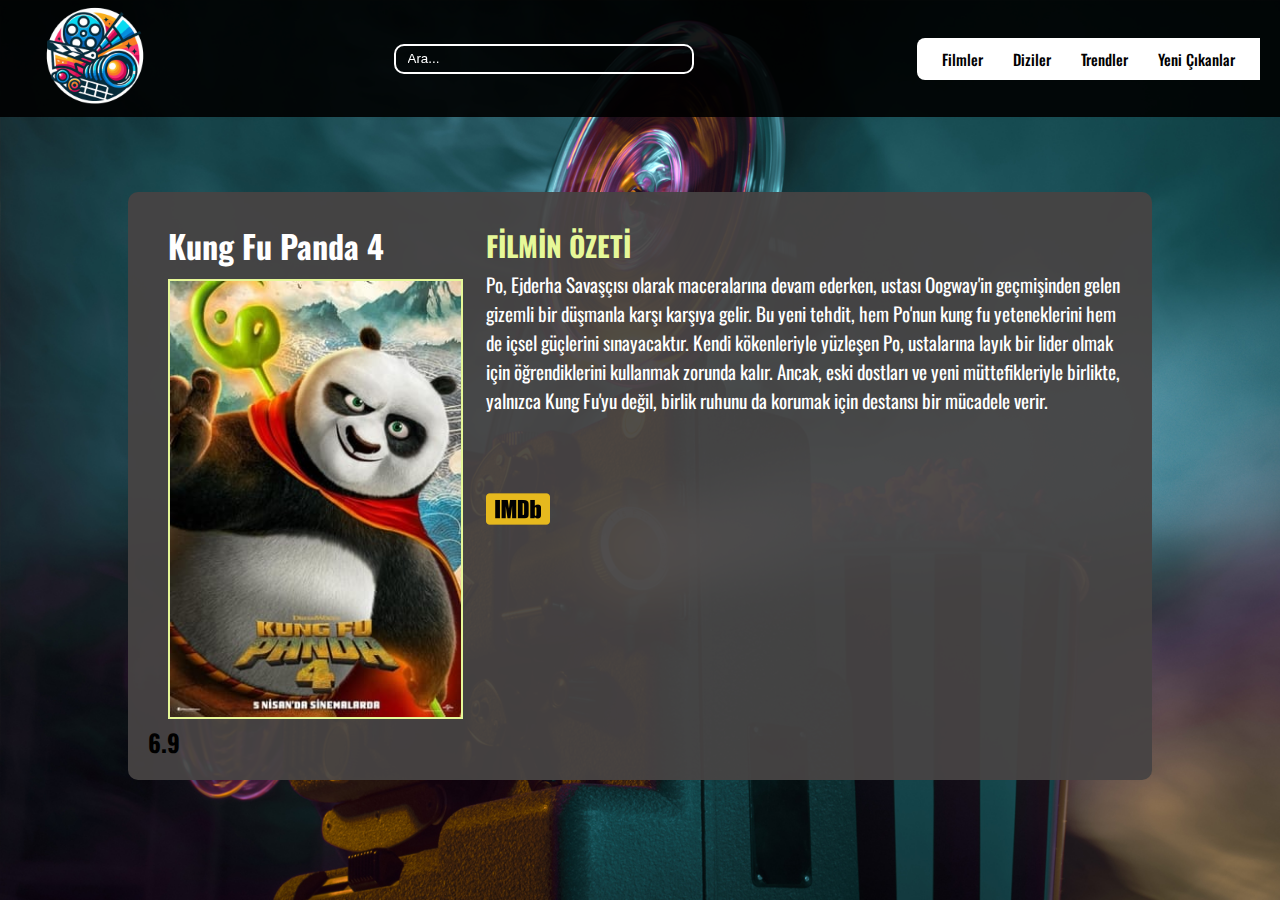
==== movie.html @ b056865a "Yeni Film Sayfası Oluşturuldu" ====
<!DOCTYPE html>
<html lang="en">
<head>
    <meta charset="UTF-8">
    <meta name="viewport" content="width=device-width, initial-scale=1.0">
    <title>Document</title>
    <link rel="stylesheet" href="style.css">
    <link rel="stylesheet" href="https://cdnjs.cloudflare.com/ajax/libs/font-awesome/6.6.0/css/all.min.css">

</head>
<body>
    <main>
        <header>

            <div class="logo">
                <a href="#"><img src="img/logo.png" alt=""></a>
            </div>
            <form class="search-from" action="#" method="get">
                <input type="text" placeholder="Ara..." name="q">
               
            </form>
            <div class="ider-text">
                <ul>
                    <li><a href="#">Filmler</a></li>           
                    <li><a href="#">Diziler</a></li>              
                    <li><a href="#">Trendler</a></li>    
                    <li><a href="#">Yeni Çıkanlar</a></li>
                </ul>
            </div>
        </header>
        <section>
            <div class="box"> 
                <div class="movie-all-movie">
                    <div class="movieTitle">
                        <h3>Kung Fu Panda 4</h3>
                    </div>
                    <div class="movieInformationPhoto">
                        <img src="img/Kung-Fu-Panda-4-1.jpg" alt="">
                    </div>
                    <div class="movie-shorts"><h3>FİLMİN ÖZETİ</h3></div>
                    <div class="movieInformation">         
                        <p>Po, Ejderha Savaşçısı olarak maceralarına devam ederken, ustası Oogway'in geçmişinden gelen gizemli bir düşmanla karşı karşıya gelir. Bu yeni tehdit, hem Po'nun kung fu yeteneklerini hem de içsel güçlerini sınayacaktır. Kendi kökenleriyle yüzleşen Po, ustalarına layık bir lider olmak için öğrendiklerini kullanmak zorunda kalır. Ancak, eski dostları ve yeni müttefikleriyle birlikte, yalnızca Kung Fu'yu değil, birlik ruhunu da korumak için destansı bir mücadele verir.</p>
                    </div>
                    <div class="movieIcons">
                        <img src="img/Icons/imdb.png"  alt=""><span><h2>6.9</h2></span>
                    </div>                         
                    <div class="movieTime">              
                    </div>                 
                    <div class="movieViews">               
                    </div>                    
                    <div class="year-country">                  
                    </div>                
                    <div class="MovieTypes">                    
                    </div>                    
                    <div class="movieCategory">                                            
                    </div>
            
                </div>
            </div>    
        </section>
    </main>
    
</body>
</html>
---- style.css ----
@import url('https://fonts.googleapis.com/css2?family=Herr+Von+Muellerhoff&family=Montserrat:ital,wght@0,100..900;1,100..900&family=Oswald:wght@200..700&family=Poppins:wght@400;500;600;700&display=swap');
@import url('https://fonts.googleapis.com/css2?family=Oswald:wght@200..700&display=swap');
@import url('https://fonts.googleapis.com/css2?family=Poppins:wght@100;700&display=swap');
* {
    margin: 0;
    padding: 0;
    box-sizing: border-box;
    outline: none;
}

a {
    text-decoration: none;
}

body {
    background-image: url('img/kamera.jpg');
    background-size: cover;
    background-repeat: no-repeat;
    background-attachment: fixed;
    font-family: "Oswald", sans-serif;
}

.ider-text {
    background-color: #fff;
    padding: 10px;
    border-top-left-radius: 8px;
    border-bottom-left-radius: 8px;
    font-size: 15px;
}

.logo {
    display: flex;
    align-items: center;
    left: 10px;
}

.logo img {
    width: 150px;
    height: auto;
    max-height: 150px;
}

header {
    position: fixed;
    top: 0;
    left: 0;
    width: 100%;
    height: 13%;
    display: flex;
    align-items: center;
    justify-content: space-between;
    padding: 1px 20px;
    transition: all ease 0.5s;
    z-index: 9999;
    background-color:rgb(0, 0, 0,0.9);
}

header ul {
    display: flex;
    align-items: center;
    list-style: none;
}

header ul li {
    margin: 0 15px;
}

header ul li a {
    color: #000;
    transition: color 0.5s ease;
    font-weight: 500;
}

header ul li a:hover {
    color: #7fffd4;
}

.search-from {
    display: flex;
    align-items: center;
}

.search-from input[type=text] {
    padding: 8px 12px;
    border: 2px solid white;
    border-radius: 10px;
    outline: none;
    width: 300px;
    background: transparent;
    cursor: pointer;
    height: 30px;
    color: #fff;
}

.search-from input:hover {
    background-color: rgb(17, 161, 165);
}

::placeholder {
    color: white;
}

.container {
    border: 2px solid white;
    width: 90%;
    margin: 150px auto 0;
    display: flex;
    justify-content: center;
    align-items: center;
    position: relative;
    padding: 20px;
    flex-wrap: wrap;
    background-color:rgba(2, 2, 2, 0.7)
    
}

.poster-container {
    display: flex;
    flex-wrap: wrap;
    gap: 5px;
    justify-content: center;
    align-items: center;
}

.poster-menu {
    width: 14%;
    max-width: 240px;
    position: relative;
    text-align: center;
    overflow: hidden;
    
}

.poster-menu img {
    width: 100%;
    height: auto;
    transition: transform 0.3s ease;
}

.poster-menu:hover {
    transform: scale(1.2);
    z-index: 2;
    transition: all 0.3s ease;
}

.poster-menu:hover img {
    transform: scale(1.1);
}

.poster-info {
    position: absolute;
    color: #fff;
    font-size: 85%;
    
    background-color: gray;
    bottom: 5%;
    left: 50%;
    transform: translateX(-50%);
    width: 100%;
    transition: all 0.3s ease;
}

.poster-menu:hover .poster-info {
    bottom: 20px;
    width: 100%
}

.poster-meta {
    position: absolute;
    top: 2px;
    left: 5px;
    color: white;
    background-color: gray;
    opacity: 0.8;
    border-radius: 10px;
    font-size: 70%;
    padding-inline: 5px;
}

.poster-menu:hover .poster-meta {
    top: 2px;
    font-size: 65%;
    
}

.movie-summary {
    display: none;
    text-align: left;
    padding-inline: 8px;
    padding-bottom: 0;
    position: absolute;
    background-color: rgba(0, 0, 0, 0.8);
    color: #fff;
    border-radius: 10px;
    font-size: 0.72vw;
    width: 90%;
    height: 73%;
    top: 10%;
    left: 5%;
}

.poster-menu:hover .movie-summary {
    display: block;
}

.IMDB {
    color: yellow;
    position: absolute;
    top: 2px;
    right: 5px;
    background-color: rgba(128, 128, 128, 0.8);
    border-radius: 10px;
    padding-inline: 5px;
    font-family: "Oswald", sans-serif;
}

.icon-container {
    width: 50px;
}

.icon-1 {
    transform: scaleX(-1);
    width: 40px;
    transition: all 0.3s ease;
}

.icon-1:hover {
    width: 50px;
}

.icon-2 {
    width: 40px;
    transition: all 0.3s ease;
}

.icon-2:hover {
    width: 50px;
    
}



.actor-container {
    
    margin-top: 5%;

}

.actor-boxes{
  display: flex;
  justify-content: center;
  align-items: center;
}

.actor-name {
    font-size: 11px;
    color:white;
    margin-top: 12%;
    margin-bottom: 5%;
    

}
.actor-img{
    max-width: 400px;
    max-height: 400px;
}
.actor-img img{
    object-fit: cover;
    border-radius: 50%;
    border: 3px solid yellow;
    width: 40%;
    height: 40%;
   
}

.actor-img img:hover{
    transform: scale(1.1);
    
}

.actors-header {
    background-color: #E6F898;
    font-size:20px;
    font-family: "Poppins", sans-serif;
}


.movie-name{
    font-size: 20px;
    color: #fff;
    text-align: left;
    
  
    
}

.bottom-container{
    display: flex;
    position: relative;
    
}
.movies-photo{
    display: flex;
    justify-content: flex-start;
    align-items: center;
    margin-top: 20px;
    margin-left: 100px;
    gap: 10px;
    
    
}

.movie-item{
    position: relative;
    width: 230px;
    height: 370px;
    overflow: hidden;
    display: flex;
    justify-content: flex-start;
    align-items: center;
 
        
}

.movie-item img{
    width: 230px;
    height: 370px;
    transition: opacity 0.3s ease;
    object-fit: cover;
}

.movie-info {
    position: absolute;
    top: 0;
    left: 0;
    width: 100%;
    height: 100%;
    background-color: rgba(0, 0, 0, 0.7);
    color: white;
    display: flex;
    justify-content: center;
    align-items: center;
    opacity: 0;
    transition: opacity 0.3s ease;
    text-align: center;
}

.movie-item:hover .movie-info {
    opacity: 1;
}

.movie-item:hover img{
    opacity: 0.3;
}

.movie-info h3 {
    font-size: 18px;
    margin: 0;
    padding: 10px;
}

.film{
    margin-left: 100px;
    margin-top: 80px;
}

.category {
    background-color: #000000; /* Arka plan rengi */
    padding: 20px; /* İç boşluk */
    border-radius: 8px; /* Köşe yuvarlama */
    width: 350px; /* Genişlik */
    box-shadow: 0 4px 8px rgba(0, 0, 0, 0.1); /* Gölge */
    position: absolute; /* Konumlandırma */
    top: 130px; /* Üstten boşluk */
    right: 0; /* Sağdan boşluk */
    margin: 15px; /* Margin ayarları */
}

.category h2 {
    font-size: 1.5em; /* Başlık boyutu */
    color:white; /* Başlık rengi */
    margin-bottom: 15px; /* Başlık ile liste arasındaki boşluk */
}

.category ul {
    list-style-type: none; /* Liste işaretlerini kaldır */
    padding: 0; /* İç boşluğu kaldır */
    margin: 0; /* Dış boşluğu kaldır */
}

.category ul li {
    font-size: 1.1em; /* Liste elemanı boyutu */
    color: white; /* Liste elemanı rengi */
    padding: 8px 0; /* Liste elemanları arasındaki boşluk */
    border-bottom: 1px solid #ddd; /* Liste elemanlarının altına çizgi */
}

.category ul li:last-child {
    border-bottom: none; /* Son liste elemanının altında çizgi olmasın */
}

.category ul li:hover{
    color: aquamarine;
    
}

.pagination {
    display: flex;
    justify-content: center; /* Sayfanın ortasına hizalar */
    padding: 20px;
    
}

.pagination a {
    color: white; /* Link rengi */
    padding: 5px 8px; /* İç boşluk */
    text-decoration: none; /* Alt çizgi yok */
    border: 1px solid #ddd; /* Kenarlık */
    margin: 0 2px; /* Aralık */
    border-radius: 4px; /* Köşe yuvarlama */
}

.pagination a:hover {
    background-color: #7fffd4; /* Hover rengi */
}

.pagination a.active {
    background-color: #4CAF50; /* Aktif sayfa rengi */
    color: white;
}


.box{
    display: flex;
    justify-content: center;
   
    
}
.movie-all-movie{
    width: 80%;
    margin-top: 15%;
    background-color: rgb(71, 67, 67, 0.95);
    border-radius: 10px;
    padding: 20px; 
    overflow: hidden; /* Taşmayı önlemek için */
    display: f;
    
    
    

}

.movieTitle h3{
    color: #fff;
    font-size: 200%;
    margin: 1% 2%;
    text-align: left;


}

.movieInformationPhoto img{
    border: #E6F898 solid 2px;
    left: 0;
    position: relative;
    width: 30%;
    max-width: 300px;
    margin-left: 2%;
}

.movie-shorts{
    position: absolute;
    width: 50%;
    right: 12%;
    top: 25%;
    font-size: 150%;
    color: #E6F898;
}
.movieInformation{
    position: absolute;
    width: 50%;
    right: 12%;
    top: 30%;
    font-size: 120%;
    color: #fff;
    
}

.movieIcons img{
    position: absolute;
    right: 57%;
    top: 53%;
    width: 5%;

}
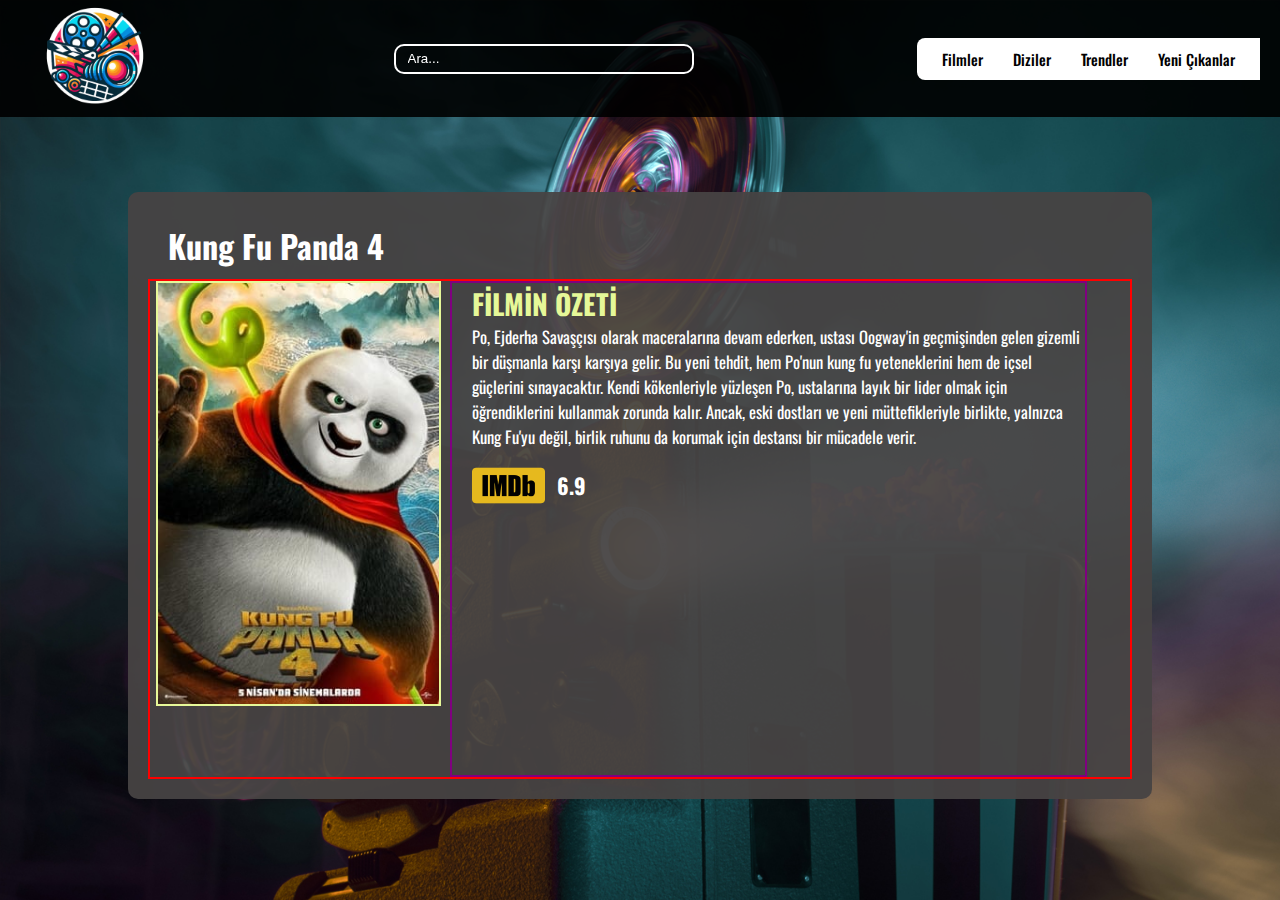
==== commit 2bd12cd6: "film sekmesi responsive" ====
--- a/movie.html
+++ b/movie.html
@@ -34,16 +34,22 @@
                     <div class="movieTitle">
                         <h3>Kung Fu Panda 4</h3>
                     </div>
-                    <div class="movieInformationPhoto">
-                        <img src="img/Kung-Fu-Panda-4-1.jpg" alt="">
+
+                    <div class="box1">
+                        <div class="movieInformationPhoto">
+                            <img src="img/Kung-Fu-Panda-4-1.jpg" alt="">
+                        </div>
+                        <div class="movie-shorts"><h3>FİLMİN ÖZETİ</h3>
+                            <div class="movieInformation">         
+                                <p>Po, Ejderha Savaşçısı olarak maceralarına devam ederken, ustası Oogway'in geçmişinden gelen gizemli bir düşmanla karşı karşıya gelir. Bu yeni tehdit, hem Po'nun kung fu yeteneklerini hem de içsel güçlerini sınayacaktır. Kendi kökenleriyle yüzleşen Po, ustalarına layık bir lider olmak için öğrendiklerini kullanmak zorunda kalır. Ancak, eski dostları ve yeni müttefikleriyle birlikte, yalnızca Kung Fu'yu değil, birlik ruhunu da korumak için destansı bir mücadele verir.</p>
+                            </div>
+                            <div class="movieIcons">
+                                <img src="img/Icons/imdb.png"  alt=""><span><h2>6.9</h2></span>
+                            </div>
+                        </div>
                     </div>
-                    <div class="movie-shorts"><h3>FİLMİN ÖZETİ</h3></div>
-                    <div class="movieInformation">         
-                        <p>Po, Ejderha Savaşçısı olarak maceralarına devam ederken, ustası Oogway'in geçmişinden gelen gizemli bir düşmanla karşı karşıya gelir. Bu yeni tehdit, hem Po'nun kung fu yeteneklerini hem de içsel güçlerini sınayacaktır. Kendi kökenleriyle yüzleşen Po, ustalarına layık bir lider olmak için öğrendiklerini kullanmak zorunda kalır. Ancak, eski dostları ve yeni müttefikleriyle birlikte, yalnızca Kung Fu'yu değil, birlik ruhunu da korumak için destansı bir mücadele verir.</p>
-                    </div>
-                    <div class="movieIcons">
-                        <img src="img/Icons/imdb.png"  alt=""><span><h2>6.9</h2></span>
-                    </div>                         
+
+                                             
                     <div class="movieTime">              
                     </div>                 
                     <div class="movieViews">               
--- a/style.css
+++ b/style.css
@@ -279,7 +279,7 @@
 }
 
 .actors-header {
-    background-color: #E6F898;
+    background-color: aquamarine;
     font-size:20px;
     font-family: "Poppins", sans-serif;
 }
@@ -443,7 +443,7 @@
     border-radius: 10px;
     padding: 20px; 
     overflow: hidden; /* Taşmayı önlemek için */
-    display: f;
+    
     
     
     
@@ -459,39 +459,52 @@
 
 }
 
+.box1{
+    display: flex;
+    height: 500px;
+    border:2px solid red
+}
+
+.movieInformationPhoto{
+    align-items: center;
+    justify-content: center;
+}
+
 .movieInformationPhoto img{
     border: #E6F898 solid 2px;
     left: 0;
-    position: relative;
-    width: 30%;
+    width: 95%;
     max-width: 300px;
     margin-left: 2%;
 }
 
 .movie-shorts{
-    position: absolute;
-    width: 50%;
-    right: 12%;
-    top: 25%;
+    border:2px solid purple;
+    text-align: left;
     font-size: 150%;
+    width: 65%;
     color: #E6F898;
+    padding-left: 2%;
 }
 .movieInformation{
-    position: absolute;
-    width: 50%;
-    right: 12%;
-    top: 30%;
-    font-size: 120%;
+    
+    
+    font-size: 1.3vw;
     color: #fff;
     
 }
 
+.movieIcons{
+    display: flex;
+    font-size: 60%;
+    align-items: center;
+    gap: 2%;
+    color: #ffffff;
+}
+
 .movieIcons img{
-    position: absolute;
-    right: 57%;
-    top: 53%;
-    width: 5%;
-
-}
-
-
+    width: 12%;
+    
+}
+
+
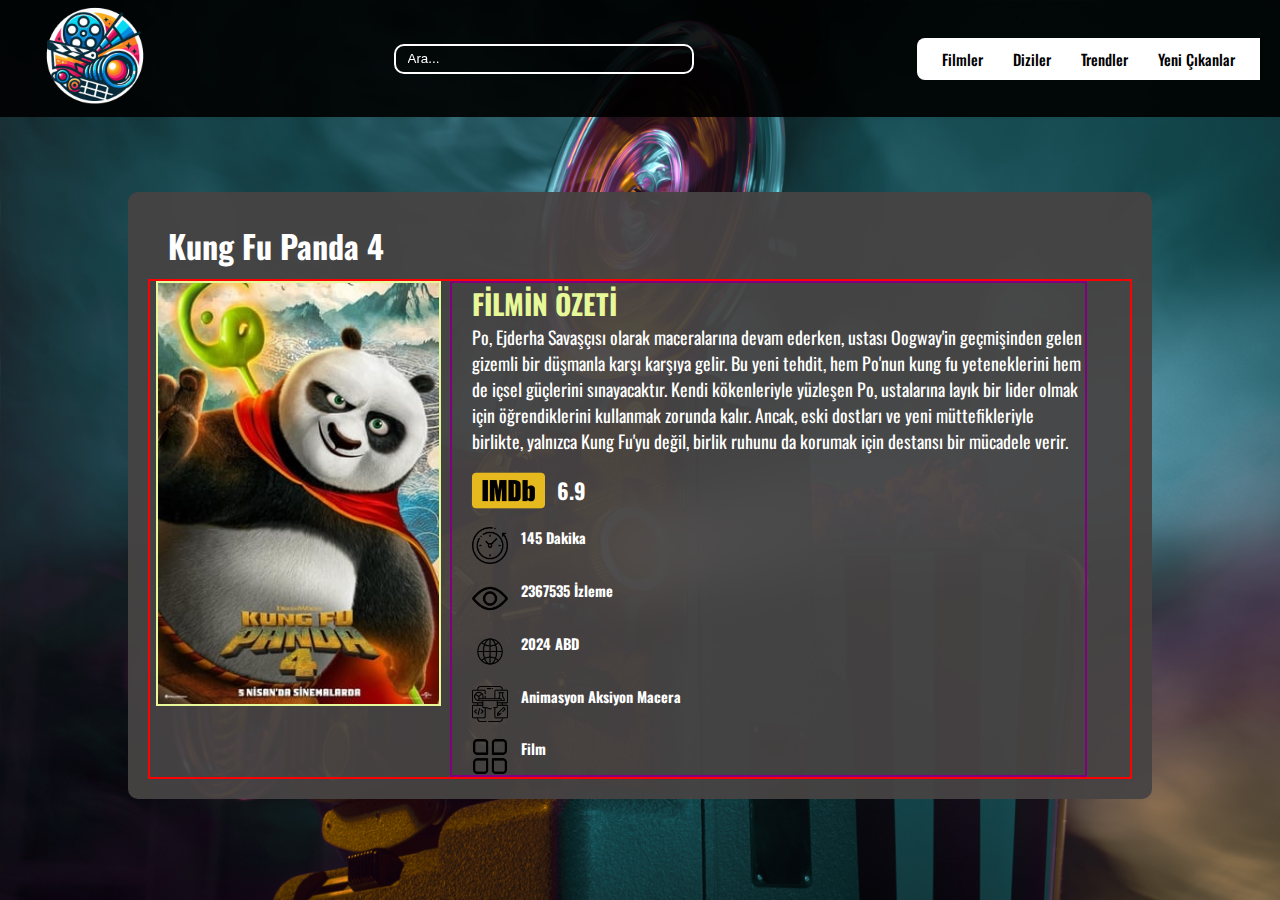
==== commit c1444561: "film kategorileri" ====
--- a/movie.html
+++ b/movie.html
@@ -46,6 +46,21 @@
                             <div class="movieIcons">
                                 <img src="img/Icons/imdb.png"  alt=""><span><h2>6.9</h2></span>
                             </div>
+                            <div class="movieIcons-info">
+                                <img src="img/Icons/back-in-time.png"  alt=""><span><h2>145 Dakika</h2></span>
+                            </div>
+                            <div class="movieIcons-info">
+                                <img src="img/Icons/view.png"  alt=""><span><h2>2367535 İzleme</h2></span>
+                            </div>
+                            <div class="movieIcons-info">
+                                <img src="img/Icons/world.png"  alt=""><span><h2>2024 ABD</h2></span>
+                            </div>
+                            <div class="movieIcons-info">
+                                <img src="img/Icons/elearning.png"  alt=""><span><h2>Animasyon Aksiyon Macera</h2></span>
+                            </div>
+                            <div class="movieIcons-info">
+                                <img src="img/Icons/category.png"  alt=""><span><h2>Film</h2></span>
+                            </div>
                         </div>
                     </div>
 
--- a/style.css
+++ b/style.css
@@ -489,7 +489,7 @@
 .movieInformation{
     
     
-    font-size: 1.3vw;
+    font-size: clamp(12px, 1.4vw, 25px);
     color: #fff;
     
 }
@@ -507,4 +507,18 @@
     
 }
 
-
+.movieIcons-info{
+    display: flex;
+    font-size: 40%; 
+    gap: 2%;
+    color: #ffffff;
+    margin-bottom: 8px;
+    display: flex;
+    
+}
+
+.movieIcons-info img{
+    width: 6%;
+    margin-bottom: 8px;
+    
+}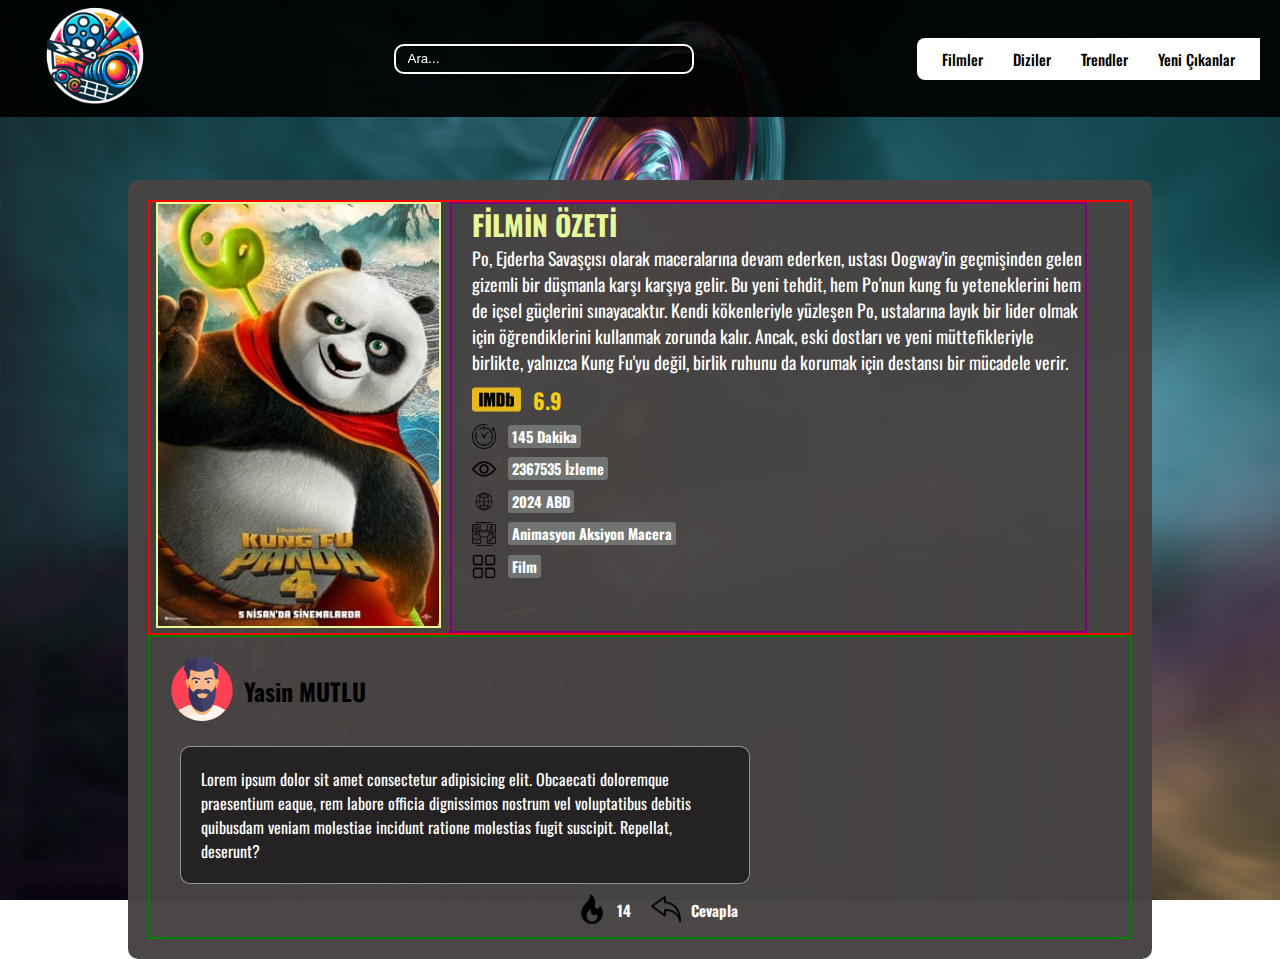
==== commit e7f7d3ef: "Film Sayfası Düzenleme" ====
--- a/movie.html
+++ b/movie.html
@@ -29,54 +29,70 @@
             </div>
         </header>
         <section>
-            <div class="box"> 
+            <div class="box">
                 <div class="movie-all-movie">
-                    <div class="movieTitle">
-                        <h3>Kung Fu Panda 4</h3>
-                    </div>
-
                     <div class="box1">
                         <div class="movieInformationPhoto">
                             <img src="img/Kung-Fu-Panda-4-1.jpg" alt="">
                         </div>
-                        <div class="movie-shorts"><h3>FİLMİN ÖZETİ</h3>
-                            <div class="movieInformation">         
+                        <div class="movie-shorts">
+                            <h3>FİLMİN ÖZETİ</h3>
+                            <div class="movieInformation">
                                 <p>Po, Ejderha Savaşçısı olarak maceralarına devam ederken, ustası Oogway'in geçmişinden gelen gizemli bir düşmanla karşı karşıya gelir. Bu yeni tehdit, hem Po'nun kung fu yeteneklerini hem de içsel güçlerini sınayacaktır. Kendi kökenleriyle yüzleşen Po, ustalarına layık bir lider olmak için öğrendiklerini kullanmak zorunda kalır. Ancak, eski dostları ve yeni müttefikleriyle birlikte, yalnızca Kung Fu'yu değil, birlik ruhunu da korumak için destansı bir mücadele verir.</p>
                             </div>
                             <div class="movieIcons">
-                                <img src="img/Icons/imdb.png"  alt=""><span><h2>6.9</h2></span>
+                                <img src="img/Icons/imdb.png" alt=""><span><h2>6.9</h2></span>
                             </div>
                             <div class="movieIcons-info">
-                                <img src="img/Icons/back-in-time.png"  alt=""><span><h2>145 Dakika</h2></span>
+                                <img src="img/Icons/back-in-time.png" alt=""><span><h2>145 Dakika</h2></span>
                             </div>
                             <div class="movieIcons-info">
-                                <img src="img/Icons/view.png"  alt=""><span><h2>2367535 İzleme</h2></span>
+                                <img src="img/Icons/view.png" alt=""><span><h2>2367535 İzleme</h2></span>
                             </div>
                             <div class="movieIcons-info">
-                                <img src="img/Icons/world.png"  alt=""><span><h2>2024 ABD</h2></span>
+                                <img src="img/Icons/world.png" alt=""><span><h2>2024 ABD</h2></span>
                             </div>
                             <div class="movieIcons-info">
-                                <img src="img/Icons/elearning.png"  alt=""><span><h2>Animasyon Aksiyon Macera</h2></span>
+                                <img src="img/Icons/elearning.png" alt=""><span><h2>Animasyon Aksiyon Macera</h2></span>
                             </div>
                             <div class="movieIcons-info">
-                                <img src="img/Icons/category.png"  alt=""><span><h2>Film</h2></span>
+                                <img src="img/Icons/category.png" alt=""><span><h2>Film</h2></span>
+                            </div>
+                            
+                        </div>
+                        
+                    </div>
+                    <div class="coment-full" style="border: green solid 2px;">
+                        <div class="comment-icon-name">
+                            <div class="comment-icon">
+                                <img src="img/Icons/man.png" alt="">
+                            </div>
+
+                            <div class="comment-name">
+                                <h2>Yasin MUTLU</h2>
+                            </div> 
+                                     
+                        </div>
+                        <div class="comment-top">
+                            <div class="comment-line">
+                                <p>Lorem ipsum dolor sit amet consectetur adipisicing elit. Obcaecati doloremque praesentium eaque, rem labore officia dignissimos nostrum vel voluptatibus debitis quibusdam veniam molestiae incidunt ratione molestias fugit suscipit. Repellat, deserunt?</p>
+                            </div>
+                            
+                            <div class="comment-reply">
+                                <div class="fire-like"><a href="#"><img src="img/Icons/fire.png" alt=""></a>
+                                    <h2>14</h2>
+                                </div> 
+                                <div class="answer-comment"> 
+                                <a href="#"><img src="img/Icons/back.png" alt=""></a>
+                                    <h2>Cevapla</h2>
+                                </div>  
                             </div>
                         </div>
+
                     </div>
-
-                                             
-                    <div class="movieTime">              
-                    </div>                 
-                    <div class="movieViews">               
-                    </div>                    
-                    <div class="year-country">                  
-                    </div>                
-                    <div class="MovieTypes">                    
-                    </div>                    
-                    <div class="movieCategory">                                            
-                    </div>
+                </div>    
             
-                </div>
+          
             </div>    
         </section>
     </main>
--- a/style.css
+++ b/style.css
@@ -438,8 +438,9 @@
 }
 .movie-all-movie{
     width: 80%;
-    margin-top: 15%;
-    background-color: rgb(71, 67, 67, 0.95);
+    height: 100%;
+    margin-top: 20vh;
+    background-color: rgb(71, 67, 67, 0.98);
     border-radius: 10px;
     padding: 20px; 
     overflow: hidden; /* Taşmayı önlemek için */
@@ -461,7 +462,7 @@
 
 .box1{
     display: flex;
-    height: 500px;
+    height: 100%;
     border:2px solid red
 }
 
@@ -499,11 +500,11 @@
     font-size: 60%;
     align-items: center;
     gap: 2%;
-    color: #ffffff;
+    color: #f3ce13;
 }
 
 .movieIcons img{
-    width: 12%;
+    width: 8%;
     
 }
 
@@ -514,11 +515,94 @@
     color: #ffffff;
     margin-bottom: 8px;
     display: flex;
+    align-items: center;
+    
+    
+}
+.movieIcons-info h2{
+    background-color: #707471;
+    border-radius: 3px;
+    padding: 1px 4px;
     
 }
 
 .movieIcons-info img{
-    width: 6%;
-    margin-bottom: 8px;
-    
-}+    width: 4%;
+
+    
+}
+
+.comment-icon-name{
+    display: flex;
+    align-items: center; 
+    margin: 20px; 
+}
+
+.comment-name{
+    padding: 10px;
+    color: #000;
+    
+}
+
+.comment-line{
+    color: #ffffff;
+    padding: 20px;
+    font-family: "Oswald", sans-serif;
+    background-color: rgb(32, 31, 31, 0.9);
+    border-radius: 10px;
+    margin-left: 5%;
+    border: rgb(255, 255, 255, 0.5) solid 1px;
+    
+    
+}
+
+.comment-reply{
+    display: flex;
+    align-items: center;
+    font-size: 10px;
+    justify-content: right;
+    padding-right: 2%;
+    color: #fff;
+    gap: 10px;
+}
+
+.comment-reply img{
+    width: 30px;
+    margin: 10px;
+    
+    
+    
+    
+   
+}
+
+.fire-like{
+    display: flex;
+    align-items: center;
+}
+
+
+.fire-like:hover{
+    cursor: pointer;
+    color: #E6F898;
+}
+
+
+
+.answer-comment{
+    display: flex;
+    align-items: center;
+}
+
+.answer-comment:hover{
+    cursor: pointer;
+    color: #E6F898;
+}
+
+
+
+.comment-top{
+
+    max-width: 600px;
+    width: 80%;
+}
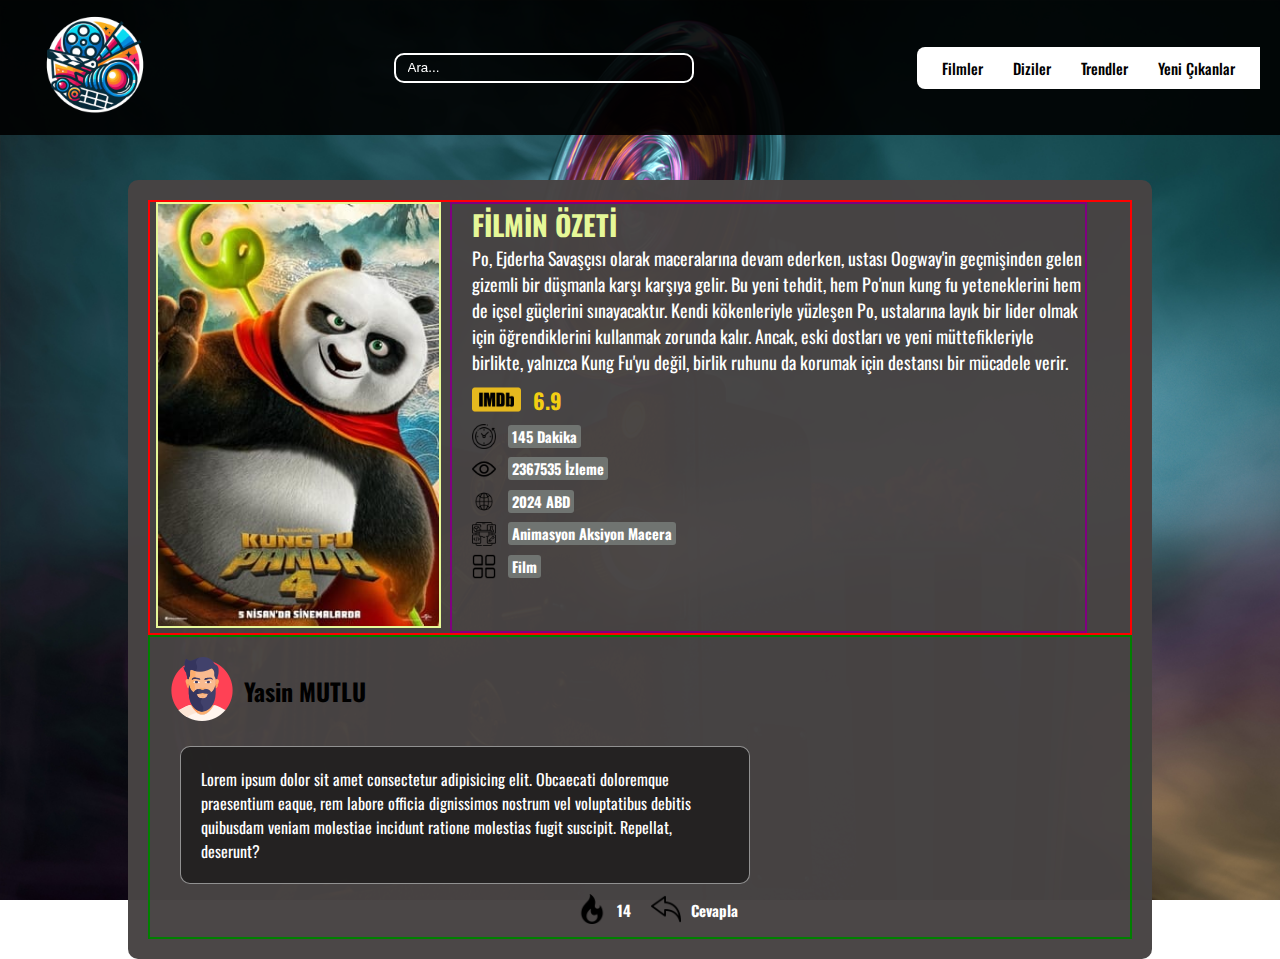
==== commit aaca3c44: "düzeltme" ====
--- a/movie.html
+++ b/movie.html
@@ -19,7 +19,7 @@
                 <input type="text" placeholder="Ara..." name="q">
                
             </form>
-            <div class="ider-text">
+            <div class="header-text">
                 <ul>
                     <li><a href="#">Filmler</a></li>           
                     <li><a href="#">Diziler</a></li>              
--- a/style.css
+++ b/style.css
@@ -20,7 +20,7 @@
     font-family: "Oswald", sans-serif;
 }
 
-.ider-text {
+.header-text {
     background-color: #fff;
     padding: 10px;
     border-top-left-radius: 8px;
@@ -35,7 +35,9 @@
 }
 
 .logo img {
-    width: 150px;
+    width: 100%;
+    min-width: 100px;
+    max-width: 150px;
     height: auto;
     max-height: 150px;
 }
@@ -45,7 +47,7 @@
     top: 0;
     left: 0;
     width: 100%;
-    height: 13%;
+    height: 15%;
     display: flex;
     align-items: center;
     justify-content: space-between;
@@ -150,7 +152,7 @@
 .poster-info {
     position: absolute;
     color: #fff;
-    font-size: 85%;
+    font-size: 1vw;
     
     background-color: gray;
     bottom: 5%;
@@ -173,7 +175,7 @@
     background-color: gray;
     opacity: 0.8;
     border-radius: 10px;
-    font-size: 70%;
+    font-size: 0.72vw;
     padding-inline: 5px;
 }
 
@@ -206,6 +208,7 @@
 .IMDB {
     color: yellow;
     position: absolute;
+    font-size: 0.9vw;
     top: 2px;
     right: 5px;
     background-color: rgba(128, 128, 128, 0.8);
@@ -215,26 +218,26 @@
 }
 
 .icon-container {
-    width: 50px;
+    width: 5%;
 }
 
 .icon-1 {
     transform: scaleX(-1);
-    width: 40px;
+    width: 70%;
     transition: all 0.3s ease;
 }
 
 .icon-1:hover {
-    width: 50px;
+    width: 80%;
 }
 
 .icon-2 {
-    width: 40px;
+    width: 70%;
     transition: all 0.3s ease;
 }
 
 .icon-2:hover {
-    width: 50px;
+    width: 80%;
     
 }
 
@@ -243,6 +246,7 @@
 .actor-container {
     
     margin-top: 5%;
+    width: 100%;
 
 }
 
@@ -253,7 +257,7 @@
 }
 
 .actor-name {
-    font-size: 11px;
+    font-size: clamp(5px, 0.8vw, 25px);
     color:white;
     margin-top: 12%;
     margin-bottom: 5%;
@@ -279,8 +283,8 @@
 }
 
 .actors-header {
-    background-color: aquamarine;
-    font-size:20px;
+    background-color: #E6F898;
+    font-size: 1.5vw;
     font-family: "Poppins", sans-serif;
 }
 
@@ -289,6 +293,9 @@
     font-size: 20px;
     color: #fff;
     text-align: left;
+    width: 75%;
+    height: 60%;
+    border: 2px solid blue;
     
   
     
@@ -297,36 +304,41 @@
 .bottom-container{
     display: flex;
     position: relative;
+    width: 100%;
+    border: 2px solid red;
+    
     
 }
 .movies-photo{
     display: flex;
-    justify-content: flex-start;
-    align-items: center;
-    margin-top: 20px;
-    margin-left: 100px;
-    gap: 10px;
+    margin-top: 2%;
+    gap: 1%;
     
     
 }
 
 .movie-item{
+    border: 1px solid;
     position: relative;
-    width: 230px;
-    height: 370px;
+    display:grid;
+    width: 100%;
+    max-height: 260px;
+    height: 100%;
     overflow: hidden;
-    display: flex;
-    justify-content: flex-start;
-    align-items: center;
- 
+    
+    
+    
         
 }
 
 .movie-item img{
-    width: 230px;
-    height: 370px;
+    
+    width: 100%;
+    height: 100%;
     transition: opacity 0.3s ease;
-    object-fit: cover;
+    
+    max-width: 250px ;
+    max-height: 260px;
 }
 
 .movie-info {
@@ -354,30 +366,32 @@
 }
 
 .movie-info h3 {
-    font-size: 18px;
+    font-size: 1.1vw;
     margin: 0;
     padding: 10px;
 }
 
 .film{
-    margin-left: 100px;
-    margin-top: 80px;
+    margin-left: 5%;
+    font-size: 2vw;
+    
 }
 
 .category {
     background-color: #000000; /* Arka plan rengi */
     padding: 20px; /* İç boşluk */
     border-radius: 8px; /* Köşe yuvarlama */
-    width: 350px; /* Genişlik */
+    width: 22%; /* Genişlik */
     box-shadow: 0 4px 8px rgba(0, 0, 0, 0.1); /* Gölge */
     position: absolute; /* Konumlandırma */
-    top: 130px; /* Üstten boşluk */
+    top: 6.5%; /* Üstten boşluk */
     right: 0; /* Sağdan boşluk */
-    margin: 15px; /* Margin ayarları */
+    margin: 1%; /* Margin ayarları */
+    
 }
 
 .category h2 {
-    font-size: 1.5em; /* Başlık boyutu */
+    font-size: 2.5vw; /* Başlık boyutu */
     color:white; /* Başlık rengi */
     margin-bottom: 15px; /* Başlık ile liste arasındaki boşluk */
 }
@@ -389,7 +403,7 @@
 }
 
 .category ul li {
-    font-size: 1.1em; /* Liste elemanı boyutu */
+    font-size: 1.2vw; /* Liste elemanı boyutu */
     color: white; /* Liste elemanı rengi */
     padding: 8px 0; /* Liste elemanları arasındaki boşluk */
     border-bottom: 1px solid #ddd; /* Liste elemanlarının altına çizgi */
@@ -408,6 +422,7 @@
     display: flex;
     justify-content: center; /* Sayfanın ortasına hizalar */
     padding: 20px;
+    
     
 }
 
@@ -418,6 +433,8 @@
     border: 1px solid #ddd; /* Kenarlık */
     margin: 0 2px; /* Aralık */
     border-radius: 4px; /* Köşe yuvarlama */
+    font-size: 1.1vw;
+    
 }
 
 .pagination a:hover {
@@ -429,7 +446,7 @@
     color: white;
 }
 
-
+/*-------------FİLM SAYFALARI---------*/
 .box{
     display: flex;
     justify-content: center;
@@ -444,10 +461,6 @@
     border-radius: 10px;
     padding: 20px; 
     overflow: hidden; /* Taşmayı önlemek için */
-    
-    
-    
-    
 
 }
 
